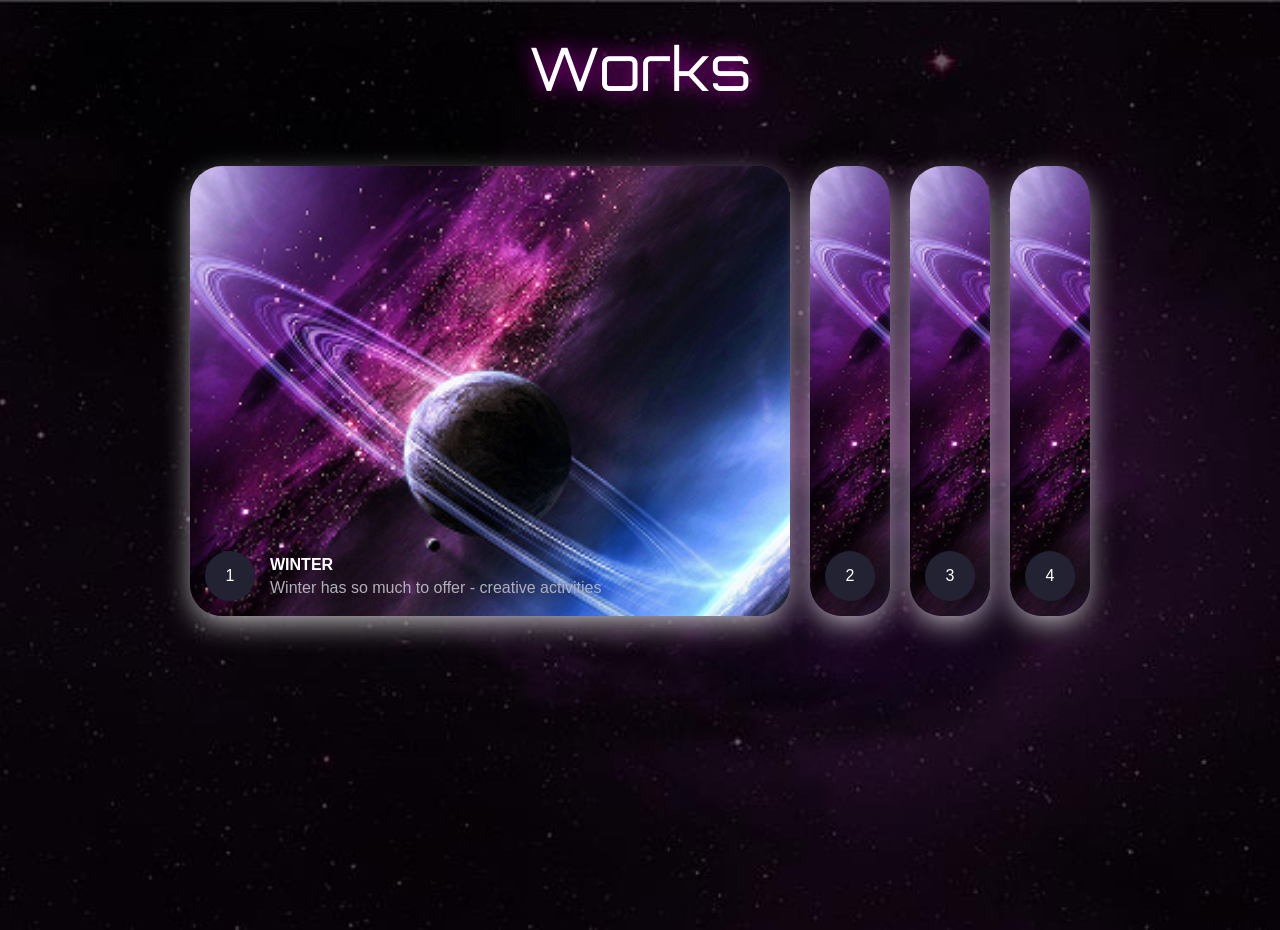
==== works.html @ e94a8fdc "Responsive" ====
<!DOCTYPE html>
<html lang="en">
<head>
    <meta charset="UTF-8">
    <meta name="viewport" content="width=device-width, initial-scale=1.0">
    <link href="https://fonts.googleapis.com/css2?family=Orbitron&display=swap" rel="stylesheet">
    <link rel="stylesheet" href="works.css">
    <title>Animated Flex Cards</title>
</head>
<body>
    <h2 class="heading">Works</h2>
    <div class="wrapper">
        <div class="container">
            <input type="radio" name="slide" id="c1" checked>
            <label for="c1" class="card">
                <div class="row">
                    <div class="icon">1</div>
                    <div class="description">
                        <h4>Winter</h4>
                        <p>Winter has so much to offer - creative activities</p>
                    </div>
                </div>
            </label>
            <input type="radio" name="slide" id="c2">
            <label for="c2" class="card">
                <div class="row">
                    <div class="icon">2</div>
                    <div class="description">
                        <h4>Digital Technology</h4>
                        <p>Gets better every day - stay tuned</p>
                    </div>
                </div>
            </label>
            <input type="radio" name="slide" id="c3">
            <label for="c3" class="card">
                <div class="row">
                    <div class="icon">3</div>
                    <div class="description">
                        <h4>Globalization</h4>
                        <p>Help people all over the world</p>
                    </div>
                </div>
            </label>
            <input type="radio" name="slide" id="c4">
            <label for="c4" class="card">
                <div class="row">
                    <div class="icon">4</div>
                    <div class="description">
                        <h4>New technologies</h4>
                        <p>Space engineering becomes more and more advanced</p>
                    </div>
                </div>
            </label>
        </div>
    </div>
</body>
</html>
---- works.css ----
@import url('https://fonts.googleapis.com/css2?family=Orbitron:wght@400;700&display=swap');

* {
    box-sizing: border-box;
    margin: 0;
    padding: 0;
    font-family: Arial, Helvetica, sans-serif;
}

body {
    height: 100vh;
    background-color: #eeeeea;
    background: url('./assets/image/bannerbg.png') no-repeat center center/cover;
}

.heading {
    font-size: 60px;
    font-weight: lighter;
    color: #ffffff;
    font-family: 'Orbitron', sans-serif !important;
    text-shadow: 0 0 20px rgba(255, 0, 255, 0.8);
    display: flex;
    justify-content: center;
    margin-top: 30px;
}

.wrapper {
    width: 100%;
    display: flex;
    align-items: center;
    justify-content: center;
    margin-top: 50px;
}

.container {
    display: flex;
    flex-wrap: nowrap;
    justify-content: start;
    flex-direction: row; /* Default to row layout */
    flex-wrap: wrap; /* Allow items to wrap when needed */
}

.card {
    width: 80px;
    height: 450px; /* Fixed height for cards */
    border-radius: .75rem;
    background-size: cover;
    cursor: pointer;
    overflow: hidden;
    border-radius: 2rem;
    margin: 10px;
    display: flex;
    align-items: flex-end;
    transition: .6s cubic-bezier(.28, -0.03, 0, .99);
    box-shadow: 0px 10px 30px -5px rgba(255, 255, 255, 0.8);
}

.card > .row {
    color: white;
    display: flex;
    flex-wrap: nowrap;
}

.card > .row > .icon {
    background: #223;
    color: white;
    border-radius: 50%;
    width: 50px;
    display: flex;
    justify-content: center;
    align-items: center;
    margin: 15px;
}

.card > .row > .description {
    display: flex;
    justify-content: center;
    flex-direction: column;
    overflow: hidden;
    height: 80px;
    width: 520px;
    opacity: 0;
    transform: translateY(30px);
    transition-delay: .3s;
    transition: all .3s ease;
}

.description p {
    color: #b0b0ba;
    padding-top: 5px;
}

.description h4 {
    text-transform: uppercase;
}

input {
    display: none;
}

input:checked + label {
    width: 600px;
}

input:checked + label .description {
    opacity: 1 !important;
    transform: translateY(0) !important;
}

.card[for="c1"] {
    background-image: url('./assets/image/image.png');
}
.card[for="c2"] {
    background-image: url('./assets/image/image.png');
}
.card[for="c3"] {
    background-image: url('./assets/image/image.png');
}
.card[for="c4"] {
    background-image: url('./assets/image/image.png');
}

/* Media Queries for Tablets and Mobile Devices */
@media (max-width: 768px) {
    .heading {
        font-size: 40px;
    }

    .container {
        height: auto;
        flex-direction: column;  /* Change to column layout */
        align-items: center;     /* Center items in the column */
    }

    .card {
        width: 80%;
        margin: 10px 0;  /* Spacing between cards */
        height: 120px;    /* Adjust height for better visibility */
    }

    .card > .row > .description {
        width: 100%;
        height: 100%;
        padding: 10px;
    }

    input:checked + label {
        width: 80%;  /* Allow the card to expand vertically */
        height: 250px;  /* Set height when expanded */
        margin-top: 20px;
    }
}

@media (max-width: 480px) {
    .heading {
        font-size: 30px;
    }

    .container {
       
        flex-direction: column;  /* Change to column layout */
        align-items: center;     /* Center items in the column */
        width: 100%;
    }

    .card {
        width: 80%;
        height: 80px;  /* Set fixed height for smaller screens */
        margin: 10px 0;
    }

    .card > .row > .icon {
        width: 50px;
        height: 40px;
    }
    .card > .row > .description {
        width: 100%;
        height: 100%;
        padding: 10px;
        opacity: 1;
        transform: translate(0);
    }

    .description h4 {
        font-size: 16px;
    }

    .description p {
        font-size: 14px;
    }

    input:checked + label {
        width: 80%;
        height: 250px;
        margin-top: 20px;
    }
}
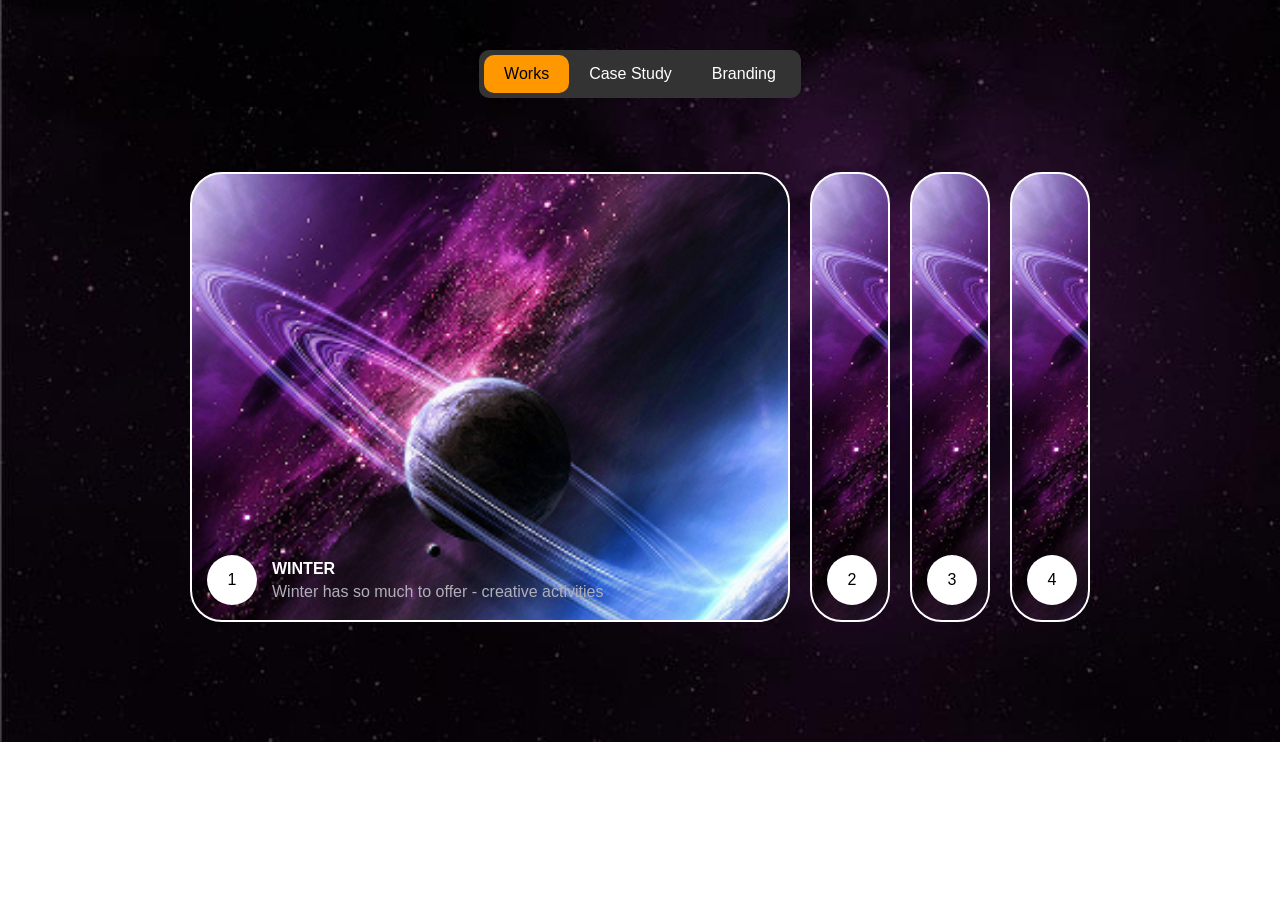
==== commit 8dcd955f: "Works" ====
--- a/works.html
+++ b/works.html
@@ -5,53 +5,181 @@
     <meta name="viewport" content="width=device-width, initial-scale=1.0">
     <link href="https://fonts.googleapis.com/css2?family=Orbitron&display=swap" rel="stylesheet">
     <link rel="stylesheet" href="works.css">
-    <title>Animated Flex Cards</title>
 </head>
 <body>
-    <h2 class="heading">Works</h2>
-    <div class="wrapper">
-        <div class="container">
-            <input type="radio" name="slide" id="c1" checked>
-            <label for="c1" class="card">
-                <div class="row">
-                    <div class="icon">1</div>
-                    <div class="description">
-                        <h4>Winter</h4>
-                        <p>Winter has so much to offer - creative activities</p>
+
+    <!-- Tab Navigation -->
+    <div class="tabs">
+        <div class="tab active" data-section="works">Works</div>
+        <div class="tab" data-section="Case-Study">Case Study</div>
+        <div class="tab" data-section="Branding">Branding</div>
+    </div>
+
+    <!-- Sections -->
+    <section id="works" class="section active ">
+       
+        <div class="wrapper">
+            <div class="container">
+                <input type="radio" name="slide1" id="c1" checked>
+                <label for="c1" class="card">
+                    <div class="row">
+                        <div class="icon">1</div>
+                        <div class="description">
+                            <h4>Winter</h4>
+                            <p>Winter has so much to offer - creative activities</p>
+                        </div>
                     </div>
-                </div>
-            </label>
-            <input type="radio" name="slide" id="c2">
-            <label for="c2" class="card">
-                <div class="row">
-                    <div class="icon">2</div>
-                    <div class="description">
-                        <h4>Digital Technology</h4>
-                        <p>Gets better every day - stay tuned</p>
+                </label>
+                <input type="radio" name="slide1" id="c2">
+                <label for="c2" class="card">
+                    <div class="row">
+                        <div class="icon">2</div>
+                        <div class="description">
+                            <h4>Digital Technology</h4>
+                            <p>Gets better every day - stay tuned</p>
+                        </div>
                     </div>
-                </div>
-            </label>
-            <input type="radio" name="slide" id="c3">
-            <label for="c3" class="card">
-                <div class="row">
-                    <div class="icon">3</div>
-                    <div class="description">
-                        <h4>Globalization</h4>
-                        <p>Help people all over the world</p>
+                </label>
+                <input type="radio" name="slide1" id="c3">
+                <label for="c3" class="card">
+                    <div class="row">
+                        <div class="icon">3</div>
+                        <div class="description">
+                            <h4>Globalization</h4>
+                            <p>Help people all over the world</p>
+                        </div>
                     </div>
-                </div>
-            </label>
-            <input type="radio" name="slide" id="c4">
-            <label for="c4" class="card">
-                <div class="row">
-                    <div class="icon">4</div>
-                    <div class="description">
-                        <h4>New technologies</h4>
-                        <p>Space engineering becomes more and more advanced</p>
+                </label>
+                <input type="radio" name="slide1" id="c4">
+                <label for="c4" class="card">
+                    <div class="row">
+                        <div class="icon">4</div>
+                        <div class="description">
+                            <h4>New technologies</h4>
+                            <p>Space engineering becomes more and more advanced</p>
+                        </div>
                     </div>
-                </div>
-            </label>
+                </label>
+            </div>
         </div>
-    </div>
+    </section>
+
+    <section id="Case-Study" class="section ">
+        
+        <div class="wrapper">
+            <div class="container">
+                <input type="radio" name="slide2" id="p1" checked>
+                <label for="p1" class="card">
+                    <div class="row">
+                        <div class="icon">1</div>
+                        <div class="description">
+                            <h4>AI Innovations</h4>
+                            <p>Artificial intelligence is shaping the future</p>
+                        </div>
+                    </div>
+                </label>
+                <input type="radio" name="slide2" id="p2">
+                <label for="p2" class="card">
+                    <div class="row">
+                        <div class="icon">2</div>
+                        <div class="description">
+                            <h4>Smart Cities</h4>
+                            <p>Urban areas integrated with technology</p>
+                        </div>
+                    </div>
+                </label>
+                <input type="radio" name="slide2" id="p3">
+                <label for="p3" class="card">
+                    <div class="row">
+                        <div class="icon">3</div>
+                        <div class="description">
+                            <h4>Virtual Reality</h4>
+                            <p>Immersive experiences like never before</p>
+                        </div>
+                    </div>
+                </label>
+                <input type="radio" name="slide2" id="p4">
+                <label for="p4" class="card">
+                    <div class="row">
+                        <div class="icon">4</div>
+                        <div class="description">
+                            <h4>Renewable Energy</h4>
+                            <p>Future-proofing the planet with sustainability</p>
+                        </div>
+                    </div>
+                </label>
+            </div>
+        </div>
+    </section>
+
+    <section id="Branding" class="section">
+        
+        <div class="wrapper">
+            <div class="container">
+                <input type="radio" name="slide3" id="a1" checked>
+                <label for="a1" class="card">
+                    <div class="row">
+                        <div class="icon">1</div>
+                        <div class="description">
+                            <h4>Awards</h4>
+                            <p>Recognizing outstanding work</p>
+                        </div>
+                    </div>
+                </label>
+                <input type="radio" name="slide3" id="a2">
+                <label for="a2" class="card">
+                    <div class="row">
+                        <div class="icon">2</div>
+                        <div class="description">
+                            <h4>Milestones</h4>
+                            <p>Big steps towards success</p>
+                        </div>
+                    </div>
+                </label>
+                <input type="radio" name="slide3" id="a3">
+                <label for="a3" class="card">
+                    <div class="row">
+                        <div class="icon">3</div>
+                        <div class="description">
+                            <h4>Partnerships</h4>
+                            <p>Collaboration for greater impact</p>
+                        </div>
+                    </div>
+                </label>
+                <input type="radio" name="slide3" id="a4">
+                <label for="a4" class="card">
+                    <div class="row">
+                        <div class="icon">4</div>
+                        <div class="description">
+                            <h4>Community Impact</h4>
+                            <p>Giving back to society</p>
+                        </div>
+                    </div>
+                </label>
+            </div>
+        </div>
+    </section>
+
+    
+
+    <script>
+        const tabs = document.querySelectorAll('.tab');
+        const sections = document.querySelectorAll('.section');
+
+        tabs.forEach(tab => {
+            tab.addEventListener('click', () => {
+                // Remove active class from all tabs and sections
+                tabs.forEach(t => t.classList.remove('active'));
+                sections.forEach(sec => sec.classList.remove('active'));
+
+                // Activate clicked tab and corresponding section
+                tab.classList.add('active');
+                document.getElementById(tab.dataset.section).classList.add('active');
+            });
+        });
+    </script>
+
+    
+
 </body>
-</html>+</html>
--- a/works.css
+++ b/works.css
@@ -8,28 +8,17 @@
 }
 
 body {
-    height: 100vh;
     background-color: #eeeeea;
+    height: 100%;
     background: url('./assets/image/bannerbg.png') no-repeat center center/cover;
-}
-
-.heading {
-    font-size: 60px;
-    font-weight: lighter;
-    color: #ffffff;
-    font-family: 'Orbitron', sans-serif !important;
-    text-shadow: 0 0 20px rgba(255, 0, 255, 0.8);
-    display: flex;
-    justify-content: center;
-    margin-top: 30px;
 }
 
 .wrapper {
     width: 100%;
     display: flex;
+    margin-top: 5%;
     align-items: center;
     justify-content: center;
-    margin-top: 50px;
 }
 
 .container {
@@ -52,7 +41,8 @@
     display: flex;
     align-items: flex-end;
     transition: .6s cubic-bezier(.28, -0.03, 0, .99);
-    box-shadow: 0px 10px 30px -5px rgba(255, 255, 255, 0.8);
+    border: 2px solid white;
+    /* box-shadow: 0px 10px 30px -5px rgba(255, 255, 255, 0.8); */
 }
 
 .card > .row {
@@ -62,8 +52,8 @@
 }
 
 .card > .row > .icon {
-    background: #223;
-    color: white;
+    background: rgb(255, 255, 255);
+    color: rgb(0, 0, 0);
     border-radius: 50%;
     width: 50px;
     display: flex;
@@ -88,10 +78,14 @@
 .description p {
     color: #b0b0ba;
     padding-top: 5px;
+    display: flex;
+    align-items: start;
 }
 
 .description h4 {
     text-transform: uppercase;
+    display: flex;
+    align-items: start;
 }
 
 input {
@@ -107,6 +101,7 @@
     transform: translateY(0) !important;
 }
 
+/* First  Section */
 .card[for="c1"] {
     background-image: url('./assets/image/image.png');
 }
@@ -117,6 +112,34 @@
     background-image: url('./assets/image/image.png');
 }
 .card[for="c4"] {
+    background-image: url('./assets/image/image.png');
+}
+
+/* Second  Section */
+.card[for="p1"] {
+    background-image: url('./assets/image/image.png');
+}
+.card[for="p2"] {
+    background-image: url('./assets/image/image.png');
+}
+.card[for="p3"] {
+    background-image: url('./assets/image/image.png');
+}
+.card[for="p4"] {
+    background-image: url('./assets/image/image.png');
+}
+
+/* third Section */
+.card[for="a1"] {
+    background-image: url('./assets/image/image.png');
+}
+.card[for="a2"] {
+    background-image: url('./assets/image/image.png');
+}
+.card[for="a3"] {
+    background-image: url('./assets/image/image.png');
+}
+.card[for="a4"] {
     background-image: url('./assets/image/image.png');
 }
 
@@ -135,44 +158,9 @@
     .card {
         width: 80%;
         margin: 10px 0;  /* Spacing between cards */
-        height: 120px;    /* Adjust height for better visibility */
-    }
-
-    .card > .row > .description {
-        width: 100%;
-        height: 100%;
-        padding: 10px;
-    }
-
-    input:checked + label {
-        width: 80%;  /* Allow the card to expand vertically */
-        height: 250px;  /* Set height when expanded */
-        margin-top: 20px;
-    }
-}
-
-@media (max-width: 480px) {
-    .heading {
-        font-size: 30px;
-    }
-
-    .container {
-       
-        flex-direction: column;  /* Change to column layout */
-        align-items: center;     /* Center items in the column */
-        width: 100%;
-    }
-
-    .card {
-        width: 80%;
-        height: 80px;  /* Set fixed height for smaller screens */
-        margin: 10px 0;
-    }
-
-    .card > .row > .icon {
-        width: 50px;
-        height: 40px;
-    }
+        height: 90px;    /* Adjust height for better visibility */
+    }
+
     .card > .row > .description {
         width: 100%;
         height: 100%;
@@ -181,12 +169,45 @@
         transform: translate(0);
     }
 
-    .description h4 {
-        font-size: 16px;
-    }
-
-    .description p {
-        font-size: 14px;
+
+
+    input:checked + label {
+        width: 80%;  /* Allow the card to expand vertically */
+        height: 250px;  /* Set height when expanded */
+        margin-top: 20px;
+    }
+}
+
+@media (max-width: 546px) {
+    .heading {
+        font-size: 30px;
+    }
+
+    .container {
+       
+        flex-direction: column;  /* Change to column layout */
+        align-items: center;     /* Center items in the column */
+        width: 100%;
+    }
+
+    .card {
+        width: 80%;
+        height: 80px;  /* Set fixed height for smaller screens */
+        margin: 10px 0;
+    }
+
+    .card > .row > .icon {
+        width: 50px;
+        height: 40px;
+    }
+    .card > .row > .description {
+        width: 100%;
+        height: 100%;
+        padding: 10px;
+        opacity: 1;
+        transform: translate(0);
+
+
     }
 
     input:checked + label {
@@ -195,3 +216,39 @@
         margin-top: 20px;
     }
 }
+
+
+/* Style for tab navigation */
+.tabs {
+    display: flex;
+    justify-content: center;
+    margin: 60px 30px;
+    background: #333;
+    border-radius: 10px;
+    padding: 5px;
+    width: fit-content;
+    margin: auto;
+    margin-top: 50px;
+}
+
+.tab {
+    padding: 10px 20px;
+    cursor: pointer;
+    color: #fff;
+    border-radius: 10px;
+    transition: 0.3s;
+}
+
+.tab.active {
+    background: #ff9800;
+    color: black;
+}
+
+/* Sections */
+.section {
+    display: none;
+}
+
+.section.active {
+    display: block;
+}
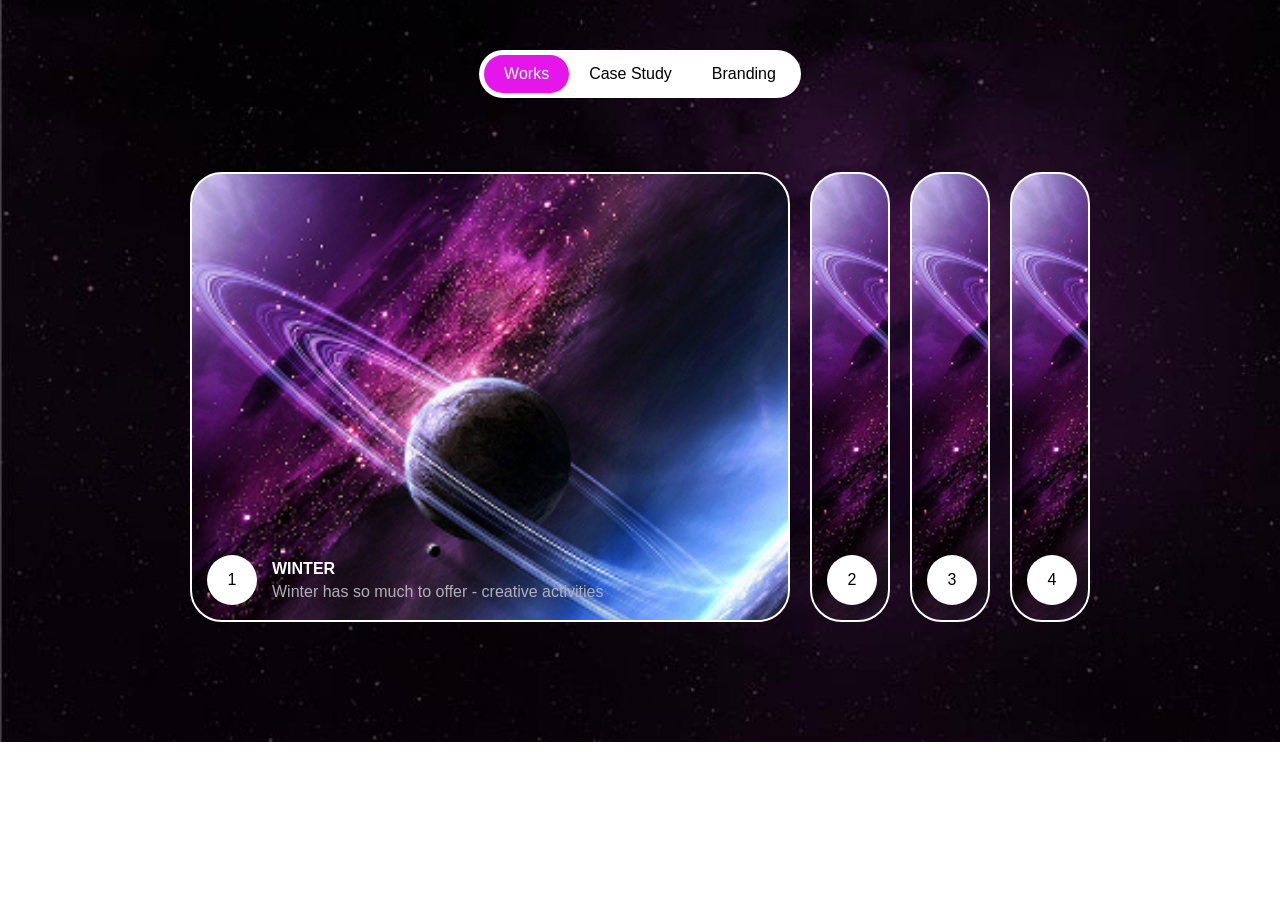
==== commit 765fd8ad: "Works Section" ====
--- a/works.html
+++ b/works.html
@@ -7,6 +7,7 @@
     <link rel="stylesheet" href="works.css">
 </head>
 <body>
+    
 
     <!-- Tab Navigation -->
     <div class="tabs">
@@ -14,97 +15,124 @@
         <div class="tab" data-section="Case-Study">Case Study</div>
         <div class="tab" data-section="Branding">Branding</div>
     </div>
-
+    
+   
     <!-- Sections -->
     <section id="works" class="section active ">
        
         <div class="wrapper">
             <div class="container">
                 <input type="radio" name="slide1" id="c1" checked>
-                <label for="c1" class="card">
+                <label for="c1" class="card" data-full-image="./assets/image/project1.jpg">
+                    <button class="view-full-btn">View Full</button>
                     <div class="row">
                         <div class="icon">1</div>
                         <div class="description">
                             <h4>Winter</h4>
                             <p>Winter has so much to offer - creative activities</p>
+                            
                         </div>
                     </div>
                 </label>
                 <input type="radio" name="slide1" id="c2">
-                <label for="c2" class="card">
+                <label for="c2" class="card" data-full-image="./assets/image/project1.jpg">
+                    <button class="view-full-btn">View Full</button>
                     <div class="row">
                         <div class="icon">2</div>
                         <div class="description">
                             <h4>Digital Technology</h4>
                             <p>Gets better every day - stay tuned</p>
+                           
                         </div>
                     </div>
                 </label>
                 <input type="radio" name="slide1" id="c3">
-                <label for="c3" class="card">
+                <label for="c3" class="card" data-full-image="./assets/image/project1.jpg">
+                    <button class="view-full-btn">View Full</button>
                     <div class="row">
                         <div class="icon">3</div>
                         <div class="description">
                             <h4>Globalization</h4>
                             <p>Help people all over the world</p>
+                           
                         </div>
                     </div>
                 </label>
                 <input type="radio" name="slide1" id="c4">
-                <label for="c4" class="card">
+                <label for="c4" class="card" data-full-image="./assets/image/project1.jpg">
+                    <button class="view-full-btn">View Full</button>
                     <div class="row">
                         <div class="icon">4</div>
                         <div class="description">
                             <h4>New technologies</h4>
                             <p>Space engineering becomes more and more advanced</p>
+                            
                         </div>
                     </div>
                 </label>
             </div>
         </div>
     </section>
+
+     <!-- Model -->
+     <div id="modal" class="modal">
+        <div class="modal-content">
+            <button class="close-btn" onclick="closeModal()">×</button>
+            <img id="fullImage" src="" alt="Full Image" style="width: 100%; height: auto;">
+        </div>
+    </div>
+
+    
 
     <section id="Case-Study" class="section ">
         
         <div class="wrapper">
             <div class="container">
                 <input type="radio" name="slide2" id="p1" checked>
-                <label for="p1" class="card">
+                <label for="p1" class="card" data-full-image="./assets/image/project1.jpg">
+                    <button class="view-full-btn">View Full</button>
                     <div class="row">
                         <div class="icon">1</div>
                         <div class="description">
                             <h4>AI Innovations</h4>
                             <p>Artificial intelligence is shaping the future</p>
+                            
                         </div>
                     </div>
                 </label>
                 <input type="radio" name="slide2" id="p2">
-                <label for="p2" class="card">
+                <label for="p2" class="card" data-full-image="./assets/image/project1.jpg">
+                    <button class="view-full-btn">View Full</button>
                     <div class="row">
                         <div class="icon">2</div>
                         <div class="description">
                             <h4>Smart Cities</h4>
                             <p>Urban areas integrated with technology</p>
+                            
                         </div>
                     </div>
                 </label>
                 <input type="radio" name="slide2" id="p3">
-                <label for="p3" class="card">
+                <label for="p3" class="card" data-full-image="./assets/image/project1.jpg">
+                    <button class="view-full-btn">View Full</button>
                     <div class="row">
                         <div class="icon">3</div>
                         <div class="description">
                             <h4>Virtual Reality</h4>
                             <p>Immersive experiences like never before</p>
+                            
                         </div>
                     </div>
                 </label>
                 <input type="radio" name="slide2" id="p4">
-                <label for="p4" class="card">
+                <label for="p4" class="card" data-full-image="./assets/image/project1.jpg">
+                    <button class="view-full-btn">View Full</button>
                     <div class="row">
                         <div class="icon">4</div>
                         <div class="description">
                             <h4>Renewable Energy</h4>
                             <p>Future-proofing the planet with sustainability</p>
+                            
                         </div>
                     </div>
                 </label>
@@ -117,42 +145,50 @@
         <div class="wrapper">
             <div class="container">
                 <input type="radio" name="slide3" id="a1" checked>
-                <label for="a1" class="card">
+                <label for="a1" class="card" data-full-image="./assets/image/project1.jpg">
+                    <button class="view-full-btn">View Full</button>
                     <div class="row">
                         <div class="icon">1</div>
                         <div class="description">
                             <h4>Awards</h4>
                             <p>Recognizing outstanding work</p>
+                            
                         </div>
                     </div>
                 </label>
                 <input type="radio" name="slide3" id="a2">
-                <label for="a2" class="card">
+                <label for="a2" class="card" data-full-image="./assets/image/project1.jpg">
+                    <button class="view-full-btn">View Full</button>
                     <div class="row">
                         <div class="icon">2</div>
                         <div class="description">
                             <h4>Milestones</h4>
                             <p>Big steps towards success</p>
+                           
                         </div>
                     </div>
                 </label>
                 <input type="radio" name="slide3" id="a3">
-                <label for="a3" class="card">
+                <label for="a3" class="card" data-full-image="./assets/image/project1.jpg">
+                    <button class="view-full-btn">View Full</button>
                     <div class="row">
                         <div class="icon">3</div>
                         <div class="description">
                             <h4>Partnerships</h4>
                             <p>Collaboration for greater impact</p>
+                            
                         </div>
                     </div>
                 </label>
                 <input type="radio" name="slide3" id="a4">
-                <label for="a4" class="card">
+                <label for="a4" class="card" data-full-image="./assets/image/project1.jpg">
+                    <button class="view-full-btn">View Full</button>
                     <div class="row">
                         <div class="icon">4</div>
                         <div class="description">
                             <h4>Community Impact</h4>
                             <p>Giving back to society</p>
+                            
                         </div>
                     </div>
                 </label>
@@ -163,22 +199,91 @@
     
 
     <script>
+  // Get all the cards and modal elements
+const cards = document.querySelectorAll('.card');
+const modal = document.getElementById('modal');
+const fullImage = document.getElementById('fullImage');
+
+// Iterate over each card
+cards.forEach(card => {
+    const fullImageUrl = card.getAttribute('data-full-image');
+    const viewFullButton = card.querySelector('.view-full-btn');
+
+    // Function to show the button
+    function showButton() {
+        if (viewFullButton) {
+            viewFullButton.style.display = 'block';
+        }
+    }
+
+    // Function to hide the button
+    function hideButton() {
+        if (viewFullButton) {
+            viewFullButton.style.display = 'none';
+        }
+    }
+
+    // Handle card click (open/close the card)
+    card.addEventListener('click', () => {
+        // Check if the card is already open
+        if (card.classList.contains('open')) {
+            // If the card is already open, do nothing (button remains visible)
+            return;
+        }
+
+        // Close all other cards
+        cards.forEach(c => {
+            if (c !== card) {
+                c.classList.remove('open');
+                const otherButton = c.querySelector('.view-full-btn');
+                if (otherButton) {
+                    otherButton.style.display = 'none'; // Hide button for other cards
+                }
+            }
+        });
+
+        // Open the clicked card and show the button
+        card.classList.add('open');
+        showButton(); // Show the button when the card is opened
+    });
+
+    // Handle "View Full" button click to open the modal
+    if (viewFullButton) {
+        viewFullButton.addEventListener('click', (e) => {
+            e.stopPropagation(); // Prevent card click from firing when the button is clicked
+            fullImage.src = fullImageUrl;
+            modal.style.display = 'flex'; // Open the modal with the full image
+        });
+    }
+});
+
+// Close modal function
+function closeModal() {
+    modal.style.display = 'none';
+}
+
+// Close modal if the user clicks outside the image
+modal.addEventListener('click', (event) => {
+    if (event.target === modal) {
+        closeModal();
+    }
+});
+    
+
+// Tabs functionality
         const tabs = document.querySelectorAll('.tab');
         const sections = document.querySelectorAll('.section');
-
+    
         tabs.forEach(tab => {
             tab.addEventListener('click', () => {
-                // Remove active class from all tabs and sections
                 tabs.forEach(t => t.classList.remove('active'));
                 sections.forEach(sec => sec.classList.remove('active'));
-
-                // Activate clicked tab and corresponding section
+    
                 tab.classList.add('active');
                 document.getElementById(tab.dataset.section).classList.add('active');
             });
         });
     </script>
-
     
 
 </body>
--- a/works.css
+++ b/works.css
@@ -30,6 +30,7 @@
 }
 
 .card {
+    position: relative;
     width: 80px;
     height: 450px; /* Fixed height for cards */
     border-radius: .75rem;
@@ -44,6 +45,28 @@
     border: 2px solid white;
     /* box-shadow: 0px 10px 30px -5px rgba(255, 255, 255, 0.8); */
 }
+.view-full-btn {
+    position: absolute;
+    top: 50%;
+    left: 50%;
+    width: 120px;
+    height: 50px;
+    transform: translate(-50%, -50%);
+    padding: 10px 20px;
+    background-color: #E516E9;
+    font-weight: bold;
+    color: #fff;
+border-color: white;
+border-radius: 15px;
+    cursor: pointer;
+    display: none; /* Initially hidden */
+}
+
+.card.open .view-full-btn {
+    display: block; /* Show the button when the card is opened */
+}
+
+
 
 .card > .row {
     color: white;
@@ -223,8 +246,8 @@
     display: flex;
     justify-content: center;
     margin: 60px 30px;
-    background: #333;
-    border-radius: 10px;
+    background: #ffffff;
+    border-radius: 25px;
     padding: 5px;
     width: fit-content;
     margin: auto;
@@ -234,14 +257,14 @@
 .tab {
     padding: 10px 20px;
     cursor: pointer;
-    color: #fff;
-    border-radius: 10px;
+    color: #000000;
+    border-radius: 25px;
     transition: 0.3s;
 }
 
 .tab.active {
-    background: #ff9800;
-    color: black;
+    background: #E516E9;
+    color: rgb(255, 255, 255);
 }
 
 /* Sections */
@@ -251,4 +274,48 @@
 
 .section.active {
     display: block;
+}
+
+/* Modal Styles */
+.modal {
+    display: none; /* Hidden by default */
+    position: fixed;
+    top: 0;
+    left: 0;
+    width: 100%;
+    height: 100%;
+    background-color: rgba(46, 45, 45, 0.8);
+    justify-content: center;
+    align-items: center;
+    overflow-y: auto;
+}
+
+.modal-content {
+    position: relative;
+    max-width: 90%;
+    max-height: 100%;
+    margin-top: 80px;
+    /* overflow: auto; */
+}
+
+.close-btn {
+    position: fixed;
+    top: 10px;
+    right: 30px;
+    background-color: #E516E9;
+    color: #ffffff;
+    border: none;
+    padding: 10px;
+    font-size: 25px;
+    cursor: pointer;
+    border-radius: 100px;
+    width: 40px;
+    height: 40px;
+    display: grid;
+    place-content: center;
+
+}
+
+.card {
+    cursor: pointer;
 }
